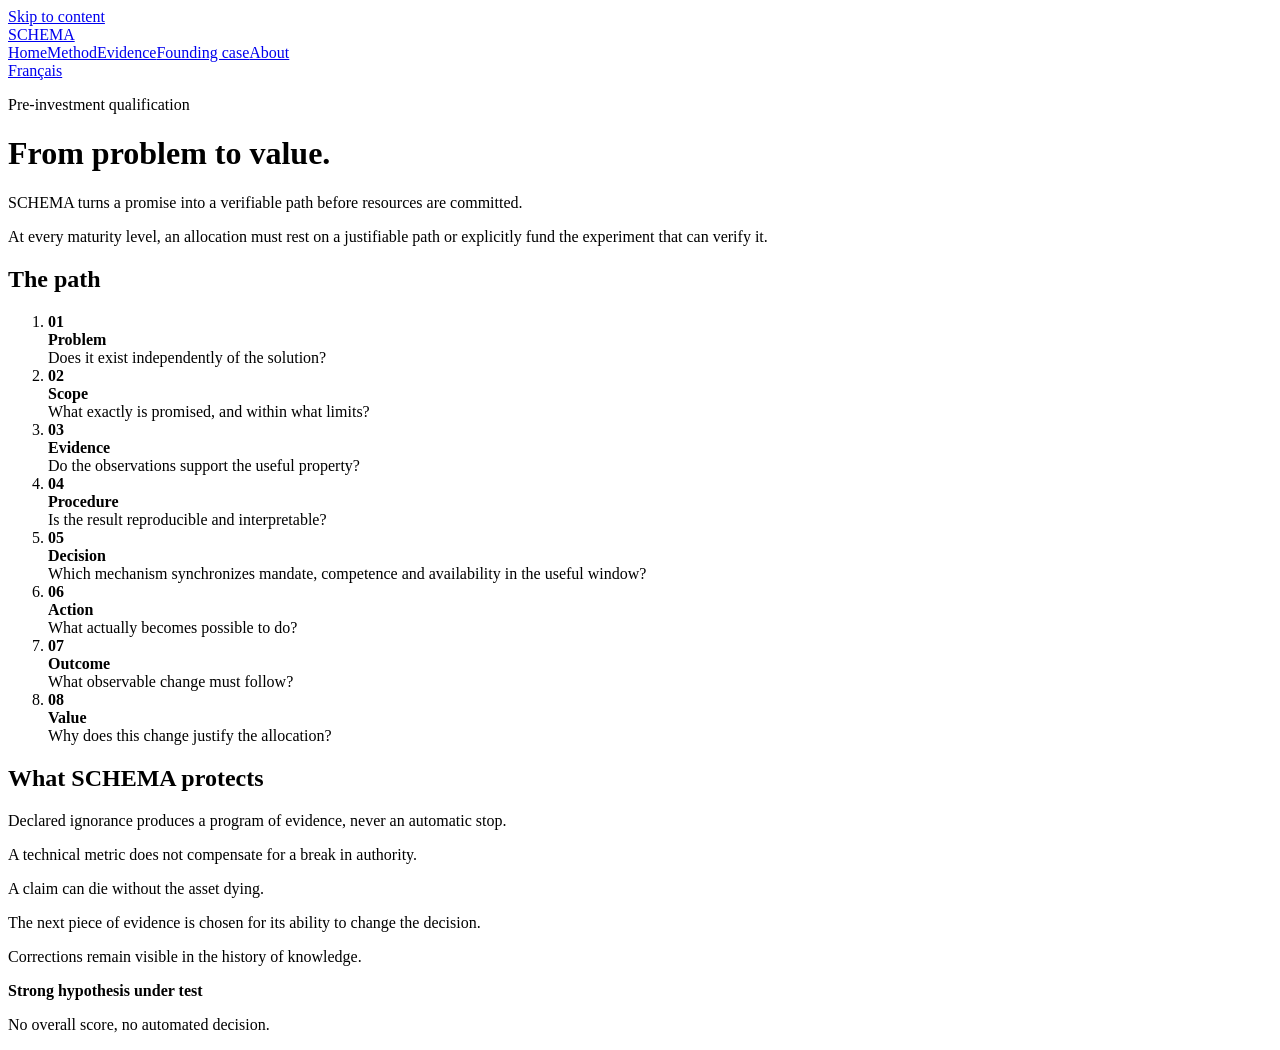
==== en/index.html @ be850913 "Publish bilingual SCHEMA methodology site" ====
<!doctype html>
<html lang="en">
<head>
  <meta charset="utf-8">
  <meta name="viewport" content="width=device-width, initial-scale=1">
  <meta name="robots" content="index,follow">
  <meta name="description" content="Turn a promise into a verifiable path before committing resources.">
  <title>From problem to value | SCHEMA</title>
  <link rel="alternate" hreflang="en" href="/schema-method/en/"><link rel="alternate" hreflang="fr" href="/schema-method/fr/">
  <link rel="alternate" hreflang="x-default" href="/schema-method/">
  <link rel="stylesheet" href="/schema-method/assets/theme.css">
</head>
<body>
  <a class="skip" href="#contenu">Skip to content</a>
  
  <header>
    <a class="brand" href="/schema-method/en/" aria-label="SCHEMA">SCHEMA</a>
    <nav aria-label="Main navigation"><a href="/schema-method/en/" aria-current="page">Home</a><a href="/schema-method/en/method/">Method</a><a href="/schema-method/en/evidence/">Evidence</a><a href="/schema-method/en/founding-case/">Founding case</a><a href="/schema-method/en/about/">About</a></nav>
    <div class="lang-zone"><a class="switch" href="/schema-method/fr/" lang="fr" hreflang="fr" aria-label="Switch to the French version of this page">Français</a></div>
  </header>
  <main id="contenu"><p class="eyebrow">Pre-investment qualification</p>
<h1>From problem to value.</h1>
<p class="lead">SCHEMA turns a promise into a verifiable path before resources are committed.</p>
<p class="thesis">At every maturity level, an allocation must rest on a justifiable path or explicitly fund the experiment that can verify it.</p>
<h2>The path</h2>
<ol class="chain"><li><b>01</b><div><strong>Problem</strong><br>Does it exist independently of the solution?</div></li><li><b>02</b><div><strong>Scope</strong><br>What exactly is promised, and within what limits?</div></li><li><b>03</b><div><strong>Evidence</strong><br>Do the observations support the useful property?</div></li><li><b>04</b><div><strong>Procedure</strong><br>Is the result reproducible and interpretable?</div></li><li><b>05</b><div><strong>Decision</strong><br>Which mechanism synchronizes mandate, competence and availability in the useful window?</div></li><li><b>06</b><div><strong>Action</strong><br>What actually becomes possible to do?</div></li><li><b>07</b><div><strong>Outcome</strong><br>What observable change must follow?</div></li><li><b>08</b><div><strong>Value</strong><br>Why does this change justify the allocation?</div></li></ol>
<h2>What SCHEMA protects</h2>
<div class="grid"><article class="card"><p>Declared ignorance produces a program of evidence, never an automatic stop.</p></article><article class="card"><p>A technical metric does not compensate for a break in authority.</p></article><article class="card"><p>A claim can die without the asset dying.</p></article><article class="card"><p>The next piece of evidence is chosen for its ability to change the decision.</p></article><article class="card"><p>Corrections remain visible in the history of knowledge.</p></article></div></main>
  <footer>
    <p><strong>Strong hypothesis under test</strong></p>
    <p>No overall score, no automated decision.</p>
  </footer>
</body>
</html>
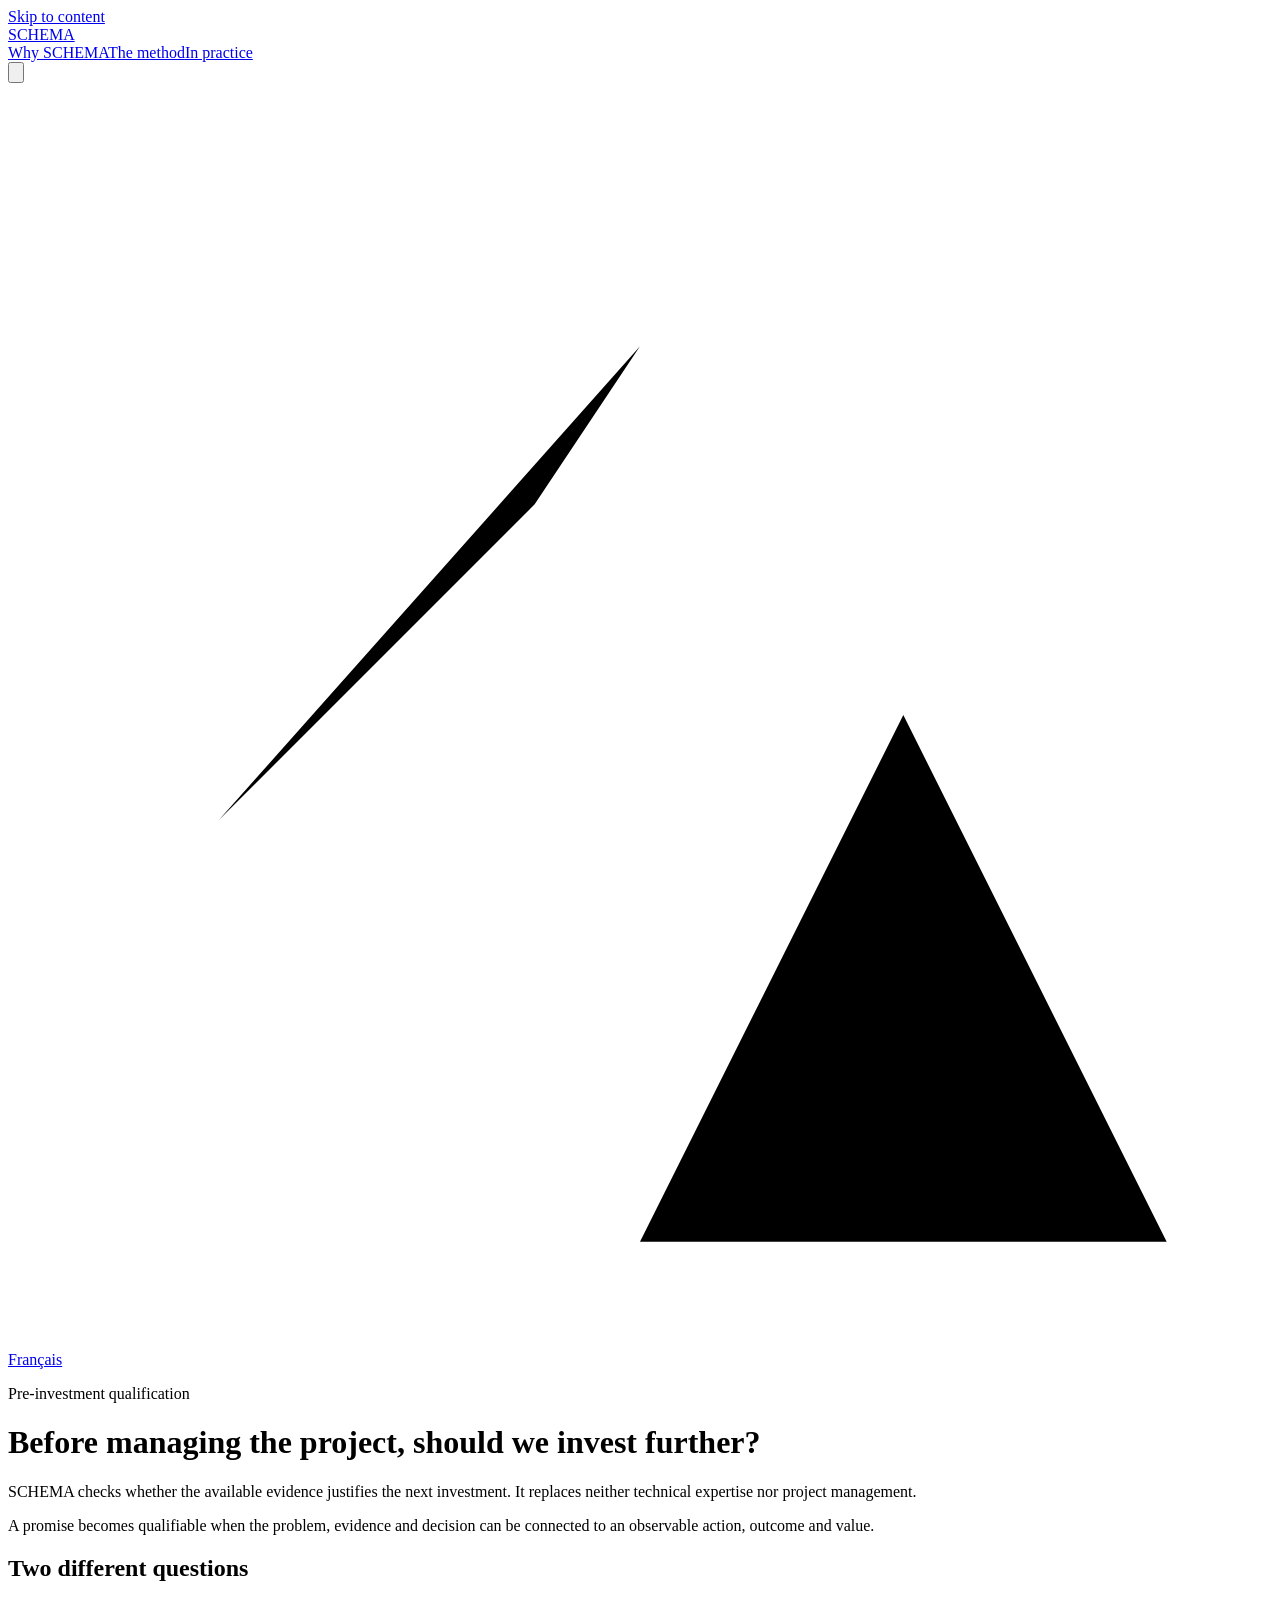
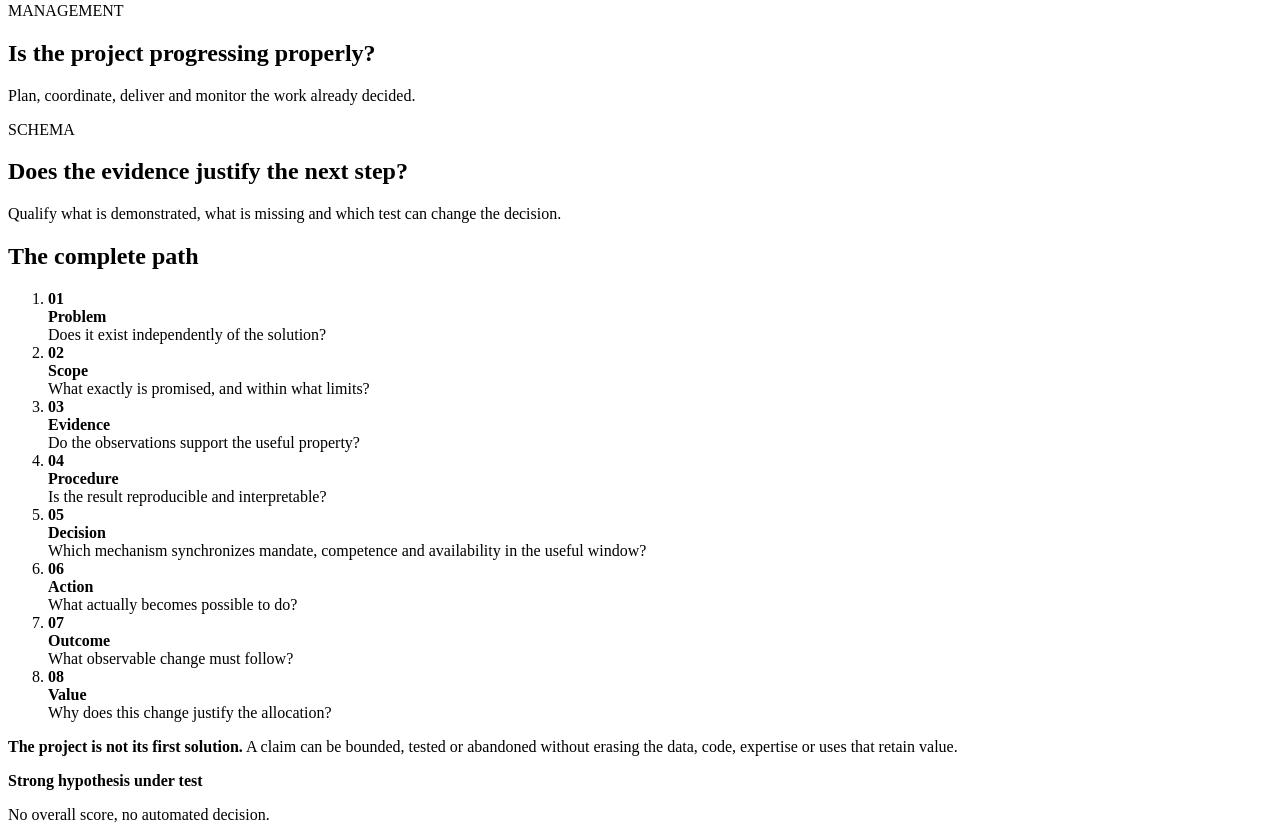
==== commit b104ea2f: "Prepare concise three-tab SCHEMA introduction" ====
--- a/en/index.html
+++ b/en/index.html
@@ -3,29 +3,33 @@
 <head>
   <meta charset="utf-8">
   <meta name="viewport" content="width=device-width, initial-scale=1">
+  <meta http-equiv="Content-Security-Policy" content="default-src 'none'; style-src 'self'; script-src 'self'; img-src 'self'; font-src 'self'; base-uri 'none'; form-action 'none'">
+  <meta name="referrer" content="no-referrer">
   <meta name="robots" content="index,follow">
-  <meta name="description" content="Turn a promise into a verifiable path before committing resources.">
-  <title>From problem to value | SCHEMA</title>
+  <meta name="description" content="Check that a promise forms a demonstrable path before committing more resources.">
+  <title>Pre-investment qualification | SCHEMA</title>
   <link rel="alternate" hreflang="en" href="/schema-method/en/"><link rel="alternate" hreflang="fr" href="/schema-method/fr/">
   <link rel="alternate" hreflang="x-default" href="/schema-method/">
   <link rel="stylesheet" href="/schema-method/assets/theme.css">
+  <script type="module" src="/schema-method/assets/app.mjs"></script>
 </head>
 <body>
   <a class="skip" href="#contenu">Skip to content</a>
   
   <header>
     <a class="brand" href="/schema-method/en/" aria-label="SCHEMA">SCHEMA</a>
-    <nav aria-label="Main navigation"><a href="/schema-method/en/" aria-current="page">Home</a><a href="/schema-method/en/method/">Method</a><a href="/schema-method/en/evidence/">Evidence</a><a href="/schema-method/en/founding-case/">Founding case</a><a href="/schema-method/en/about/">About</a></nav>
-    <div class="lang-zone"><a class="switch" href="/schema-method/fr/" lang="fr" hreflang="fr" aria-label="Switch to the French version of this page">Français</a></div>
+    <nav aria-label="Main navigation"><a href="/schema-method/en/" aria-current="page">Why SCHEMA</a><a href="/schema-method/en/method/">The method</a><a href="/schema-method/en/in-practice/">In practice</a></nav>
+    <div class="lang-zone"><button class="appearance-switch" type="button" role="switch" data-theme-toggle aria-checked="false" aria-label="Change theme" title="Change theme"><span class="appearance-check"><span class="appearance-icons"><svg class="sun" viewBox="0 0 24 24" aria-hidden="true"><circle cx="12" cy="12" r="4"/><path d="M12 2v2M12 20v2M4.93 4.93l1.41 1.41M17.66 17.66l1.41 1.41M2 12h2M20 12h2M6.34 17.66l-1.41 1.41M19.07 4.93l-1.41 1.41"/></svg><svg class="moon" viewBox="0 0 24 24" aria-hidden="true"><path d="M12 3a6 6 0 0 0 9 9 9 9 0 1 1-9-9Z"/></svg></span></span></button><a class="language-switch" href="/schema-method/fr/" lang="fr" hreflang="fr" aria-label="Switch to the French version of this page" title="Français"><svg viewBox="0 0 24 24" aria-hidden="true"><path d="m5 8 6 6M4 14l6-6 2-3M2 5h12M7 2h1M22 22l-5-10-5 10M14 18h6"/></svg><span class="sr-only">Français</span></a></div>
   </header>
   <main id="contenu"><p class="eyebrow">Pre-investment qualification</p>
-<h1>From problem to value.</h1>
-<p class="lead">SCHEMA turns a promise into a verifiable path before resources are committed.</p>
-<p class="thesis">At every maturity level, an allocation must rest on a justifiable path or explicitly fund the experiment that can verify it.</p>
-<h2>The path</h2>
+<h1>Before managing the project, should we invest further?</h1>
+<p class="lead">SCHEMA checks whether the available evidence justifies the next investment. It replaces neither technical expertise nor project management.</p>
+<p class="thesis">A promise becomes qualifiable when the problem, evidence and decision can be connected to an observable action, outcome and value.</p>
+<h2>Two different questions</h2>
+<div class="grid"><article class="card"><span class="number">MANAGEMENT</span><h2>Is the project progressing properly?</h2><p>Plan, coordinate, deliver and monitor the work already decided.</p></article><article class="card"><span class="number">SCHEMA</span><h2>Does the evidence justify the next step?</h2><p>Qualify what is demonstrated, what is missing and which test can change the decision.</p></article></div>
+<h2>The complete path</h2>
 <ol class="chain"><li><b>01</b><div><strong>Problem</strong><br>Does it exist independently of the solution?</div></li><li><b>02</b><div><strong>Scope</strong><br>What exactly is promised, and within what limits?</div></li><li><b>03</b><div><strong>Evidence</strong><br>Do the observations support the useful property?</div></li><li><b>04</b><div><strong>Procedure</strong><br>Is the result reproducible and interpretable?</div></li><li><b>05</b><div><strong>Decision</strong><br>Which mechanism synchronizes mandate, competence and availability in the useful window?</div></li><li><b>06</b><div><strong>Action</strong><br>What actually becomes possible to do?</div></li><li><b>07</b><div><strong>Outcome</strong><br>What observable change must follow?</div></li><li><b>08</b><div><strong>Value</strong><br>Why does this change justify the allocation?</div></li></ol>
-<h2>What SCHEMA protects</h2>
-<div class="grid"><article class="card"><p>Declared ignorance produces a program of evidence, never an automatic stop.</p></article><article class="card"><p>A technical metric does not compensate for a break in authority.</p></article><article class="card"><p>A claim can die without the asset dying.</p></article><article class="card"><p>The next piece of evidence is chosen for its ability to change the decision.</p></article><article class="card"><p>Corrections remain visible in the history of knowledge.</p></article></div></main>
+<div class="callout"><p><strong>The project is not its first solution.</strong> A claim can be bounded, tested or abandoned without erasing the data, code, expertise or uses that retain value.</p></div></main>
   <footer>
     <p><strong>Strong hypothesis under test</strong></p>
     <p>No overall score, no automated decision.</p>
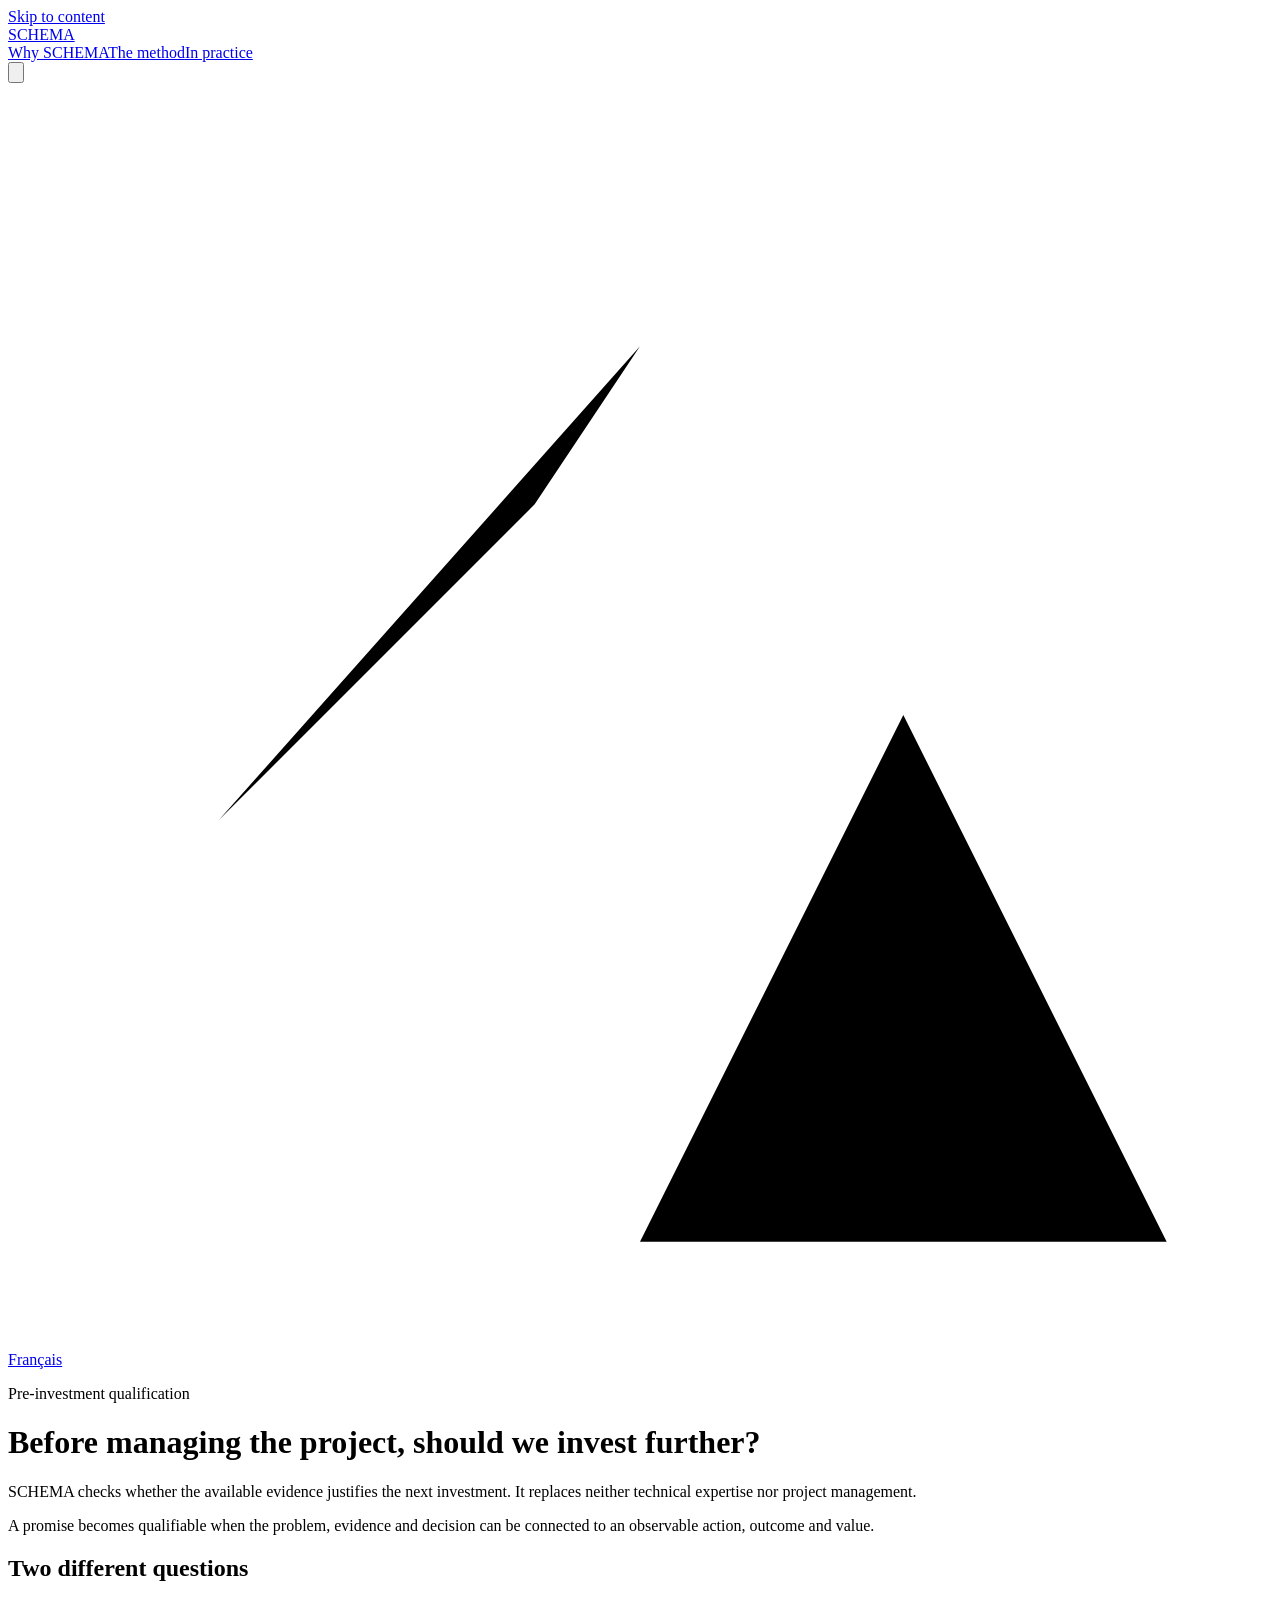
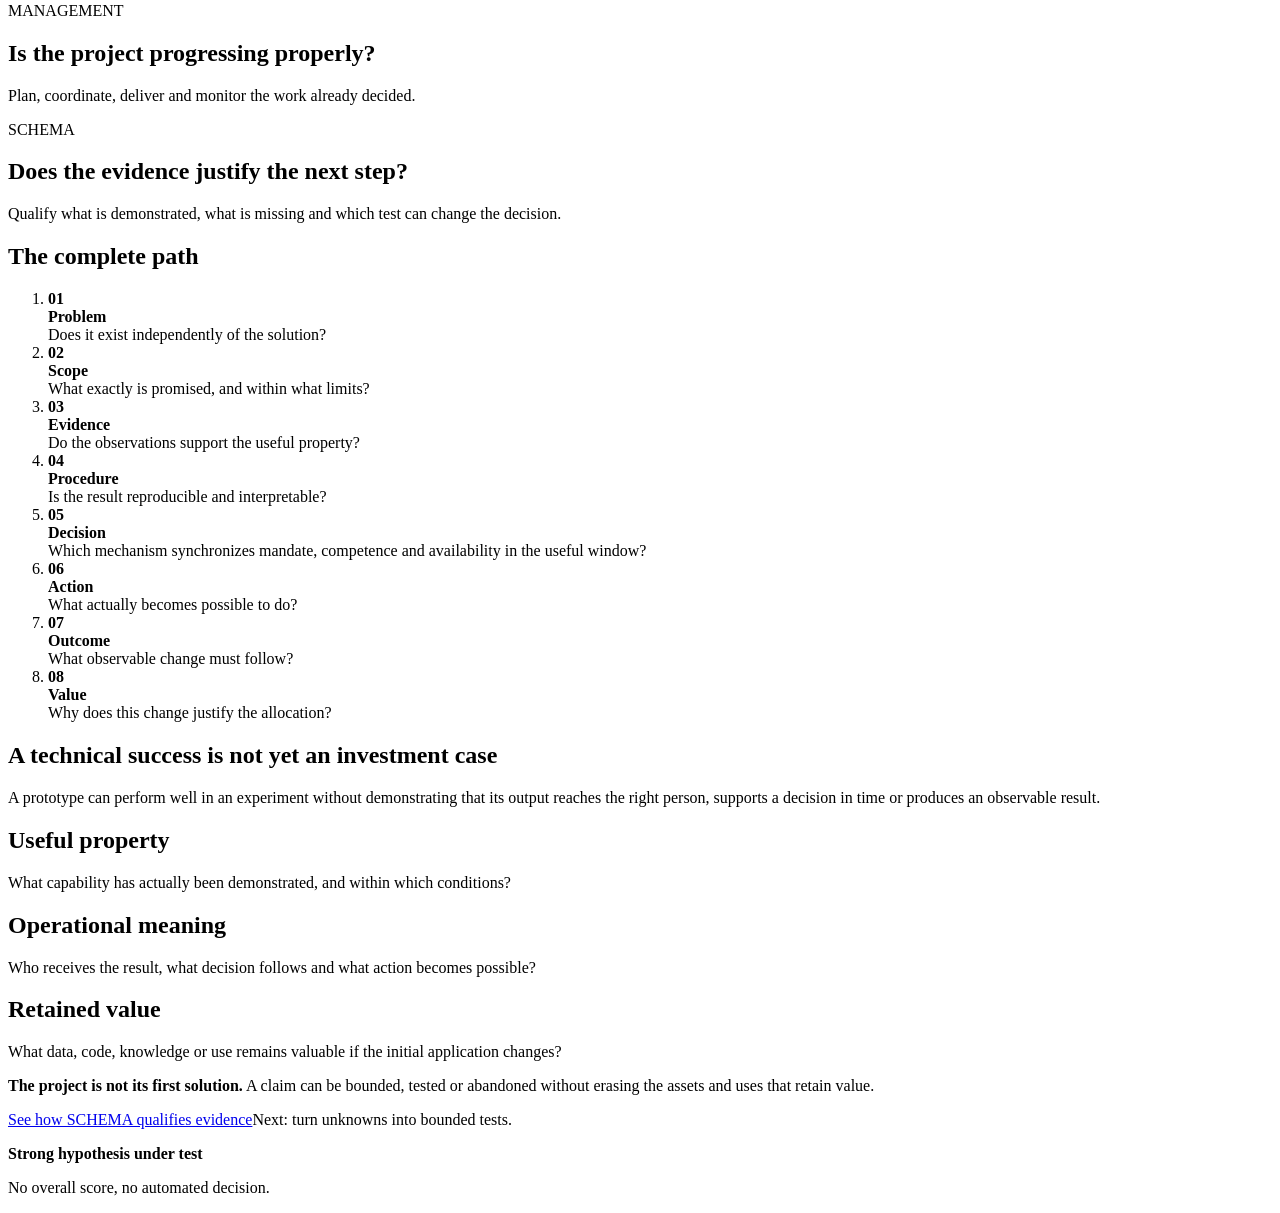
==== commit 67556750: "Clarify SCHEMA roles checkpoints and investment narrative" ====
--- a/en/index.html
+++ b/en/index.html
@@ -29,7 +29,11 @@
 <div class="grid"><article class="card"><span class="number">MANAGEMENT</span><h2>Is the project progressing properly?</h2><p>Plan, coordinate, deliver and monitor the work already decided.</p></article><article class="card"><span class="number">SCHEMA</span><h2>Does the evidence justify the next step?</h2><p>Qualify what is demonstrated, what is missing and which test can change the decision.</p></article></div>
 <h2>The complete path</h2>
 <ol class="chain"><li><b>01</b><div><strong>Problem</strong><br>Does it exist independently of the solution?</div></li><li><b>02</b><div><strong>Scope</strong><br>What exactly is promised, and within what limits?</div></li><li><b>03</b><div><strong>Evidence</strong><br>Do the observations support the useful property?</div></li><li><b>04</b><div><strong>Procedure</strong><br>Is the result reproducible and interpretable?</div></li><li><b>05</b><div><strong>Decision</strong><br>Which mechanism synchronizes mandate, competence and availability in the useful window?</div></li><li><b>06</b><div><strong>Action</strong><br>What actually becomes possible to do?</div></li><li><b>07</b><div><strong>Outcome</strong><br>What observable change must follow?</div></li><li><b>08</b><div><strong>Value</strong><br>Why does this change justify the allocation?</div></li></ol>
-<div class="callout"><p><strong>The project is not its first solution.</strong> A claim can be bounded, tested or abandoned without erasing the data, code, expertise or uses that retain value.</p></div></main>
+<h2>A technical success is not yet an investment case</h2>
+<p>A prototype can perform well in an experiment without demonstrating that its output reaches the right person, supports a decision in time or produces an observable result.</p>
+<div class="grid"><article class="card"><h2>Useful property</h2><p>What capability has actually been demonstrated, and within which conditions?</p></article><article class="card"><h2>Operational meaning</h2><p>Who receives the result, what decision follows and what action becomes possible?</p></article><article class="card"><h2>Retained value</h2><p>What data, code, knowledge or use remains valuable if the initial application changes?</p></article></div>
+<div class="callout"><p><strong>The project is not its first solution.</strong> A claim can be bounded, tested or abandoned without erasing the assets and uses that retain value.</p></div>
+<div class="cta-row"><a class="cta-primary" href="/schema-method/en/method/">See how SCHEMA qualifies evidence</a><span>Next: turn unknowns into bounded tests.</span></div></main>
   <footer>
     <p><strong>Strong hypothesis under test</strong></p>
     <p>No overall score, no automated decision.</p>
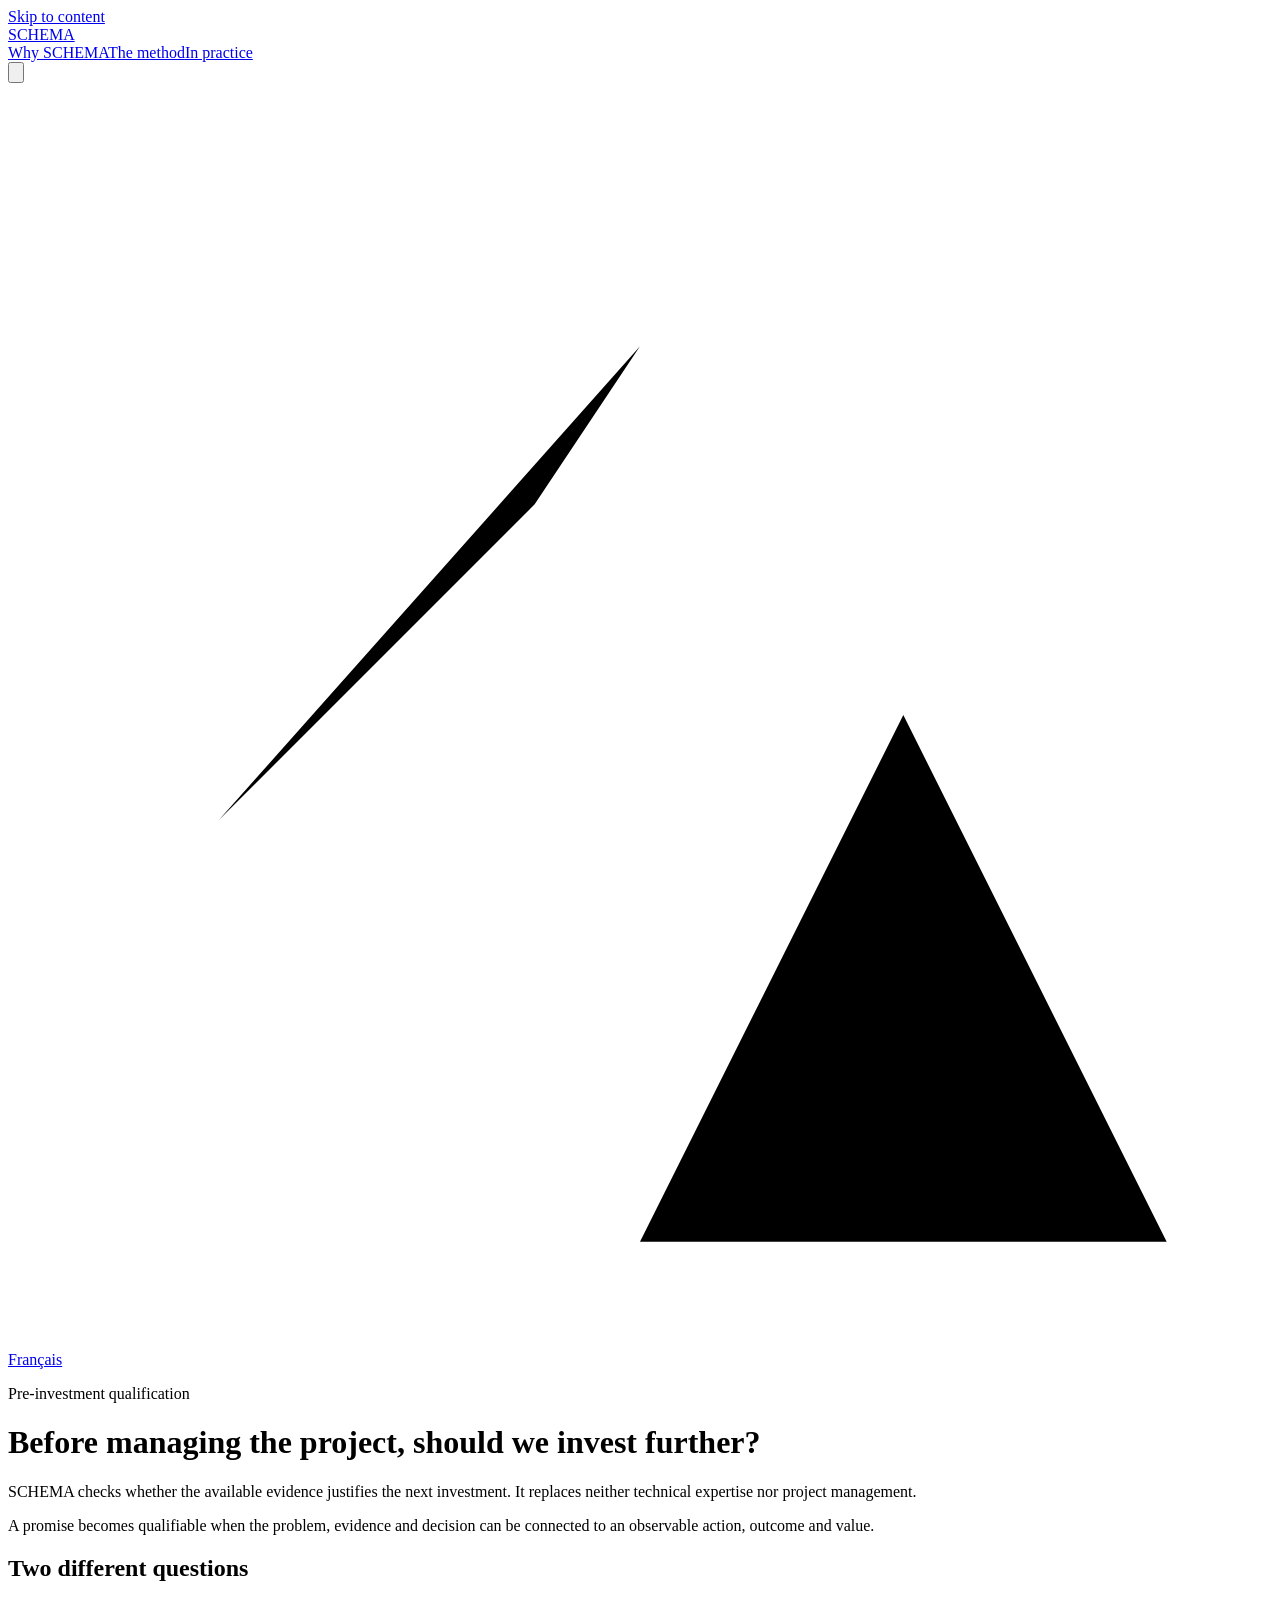
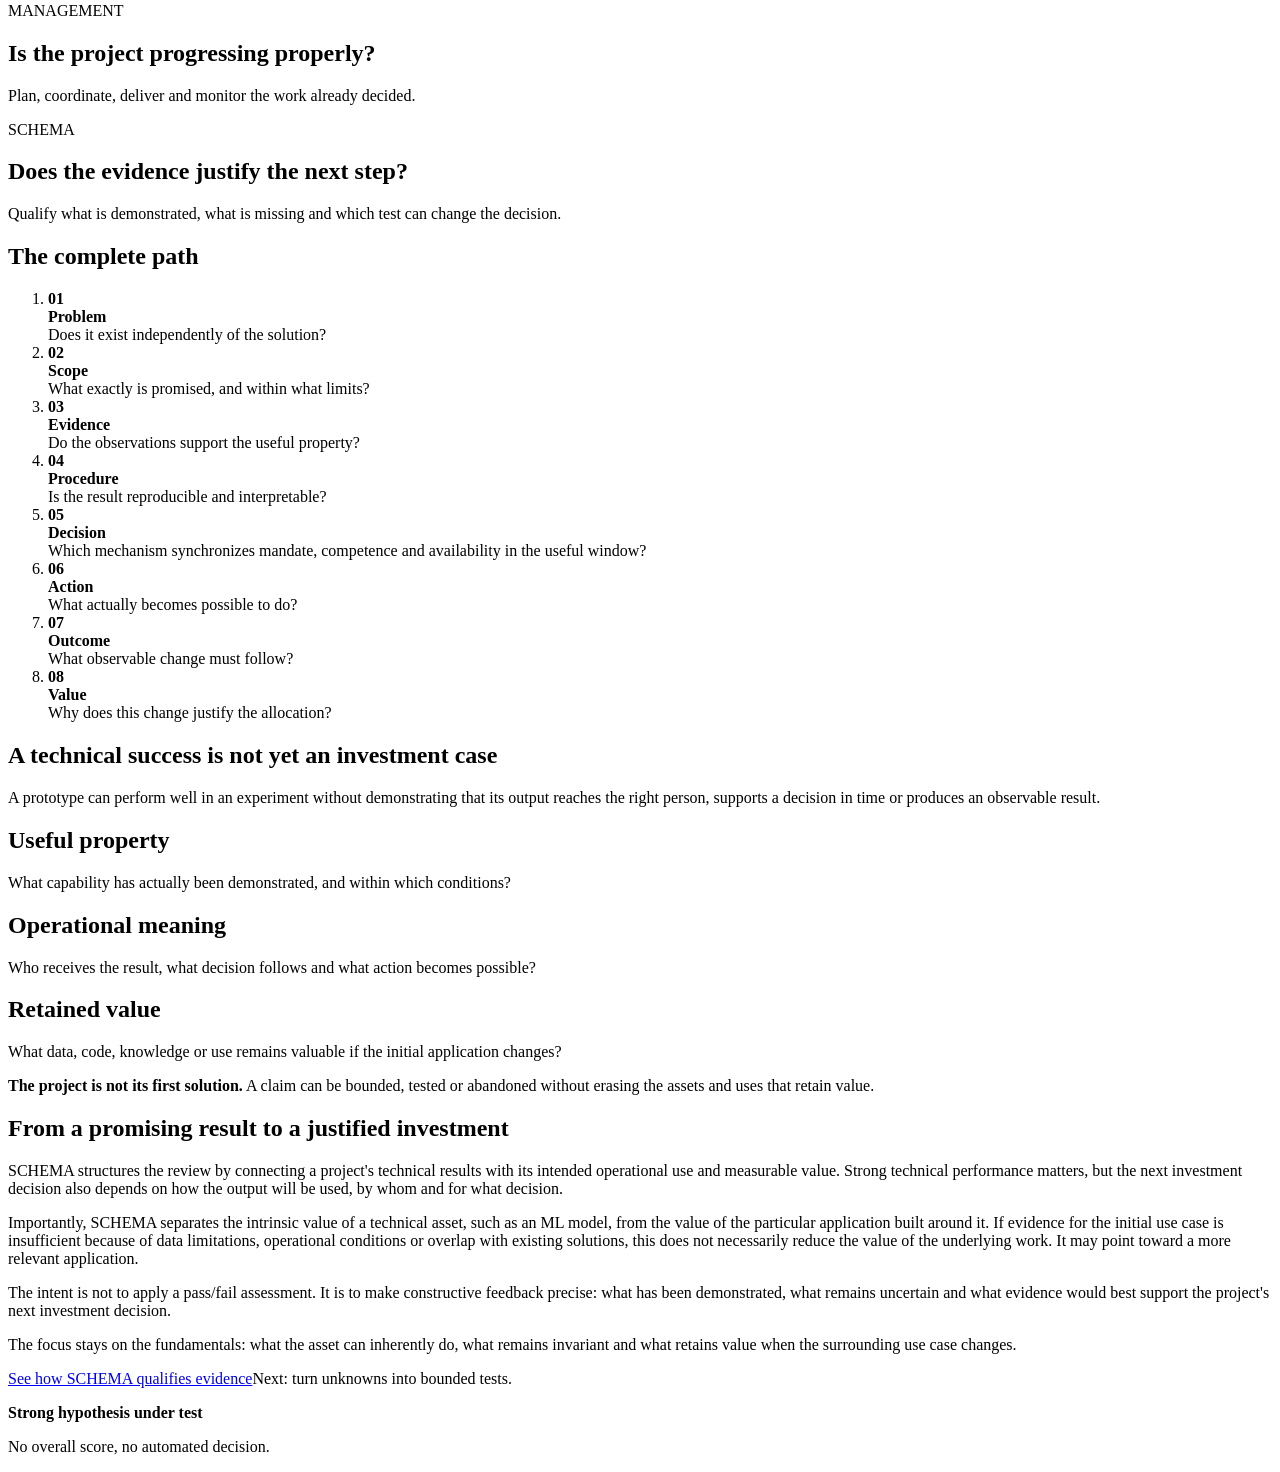
==== commit 6d5b5365: "Expand SCHEMA explanations after decision callouts" ====
--- a/en/index.html
+++ b/en/index.html
@@ -33,6 +33,11 @@
 <p>A prototype can perform well in an experiment without demonstrating that its output reaches the right person, supports a decision in time or produces an observable result.</p>
 <div class="grid"><article class="card"><h2>Useful property</h2><p>What capability has actually been demonstrated, and within which conditions?</p></article><article class="card"><h2>Operational meaning</h2><p>Who receives the result, what decision follows and what action becomes possible?</p></article><article class="card"><h2>Retained value</h2><p>What data, code, knowledge or use remains valuable if the initial application changes?</p></article></div>
 <div class="callout"><p><strong>The project is not its first solution.</strong> A claim can be bounded, tested or abandoned without erasing the assets and uses that retain value.</p></div>
+<h2>From a promising result to a justified investment</h2>
+<p>SCHEMA structures the review by connecting a project's technical results with its intended operational use and measurable value. Strong technical performance matters, but the next investment decision also depends on how the output will be used, by whom and for what decision.</p>
+<p>Importantly, SCHEMA separates the intrinsic value of a technical asset, such as an ML model, from the value of the particular application built around it. If evidence for the initial use case is insufficient because of data limitations, operational conditions or overlap with existing solutions, this does not necessarily reduce the value of the underlying work. It may point toward a more relevant application.</p>
+<p>The intent is not to apply a pass/fail assessment. It is to make constructive feedback precise: what has been demonstrated, what remains uncertain and what evidence would best support the project's next investment decision.</p>
+<p>The focus stays on the fundamentals: what the asset can inherently do, what remains invariant and what retains value when the surrounding use case changes.</p>
 <div class="cta-row"><a class="cta-primary" href="/schema-method/en/method/">See how SCHEMA qualifies evidence</a><span>Next: turn unknowns into bounded tests.</span></div></main>
   <footer>
     <p><strong>Strong hypothesis under test</strong></p>
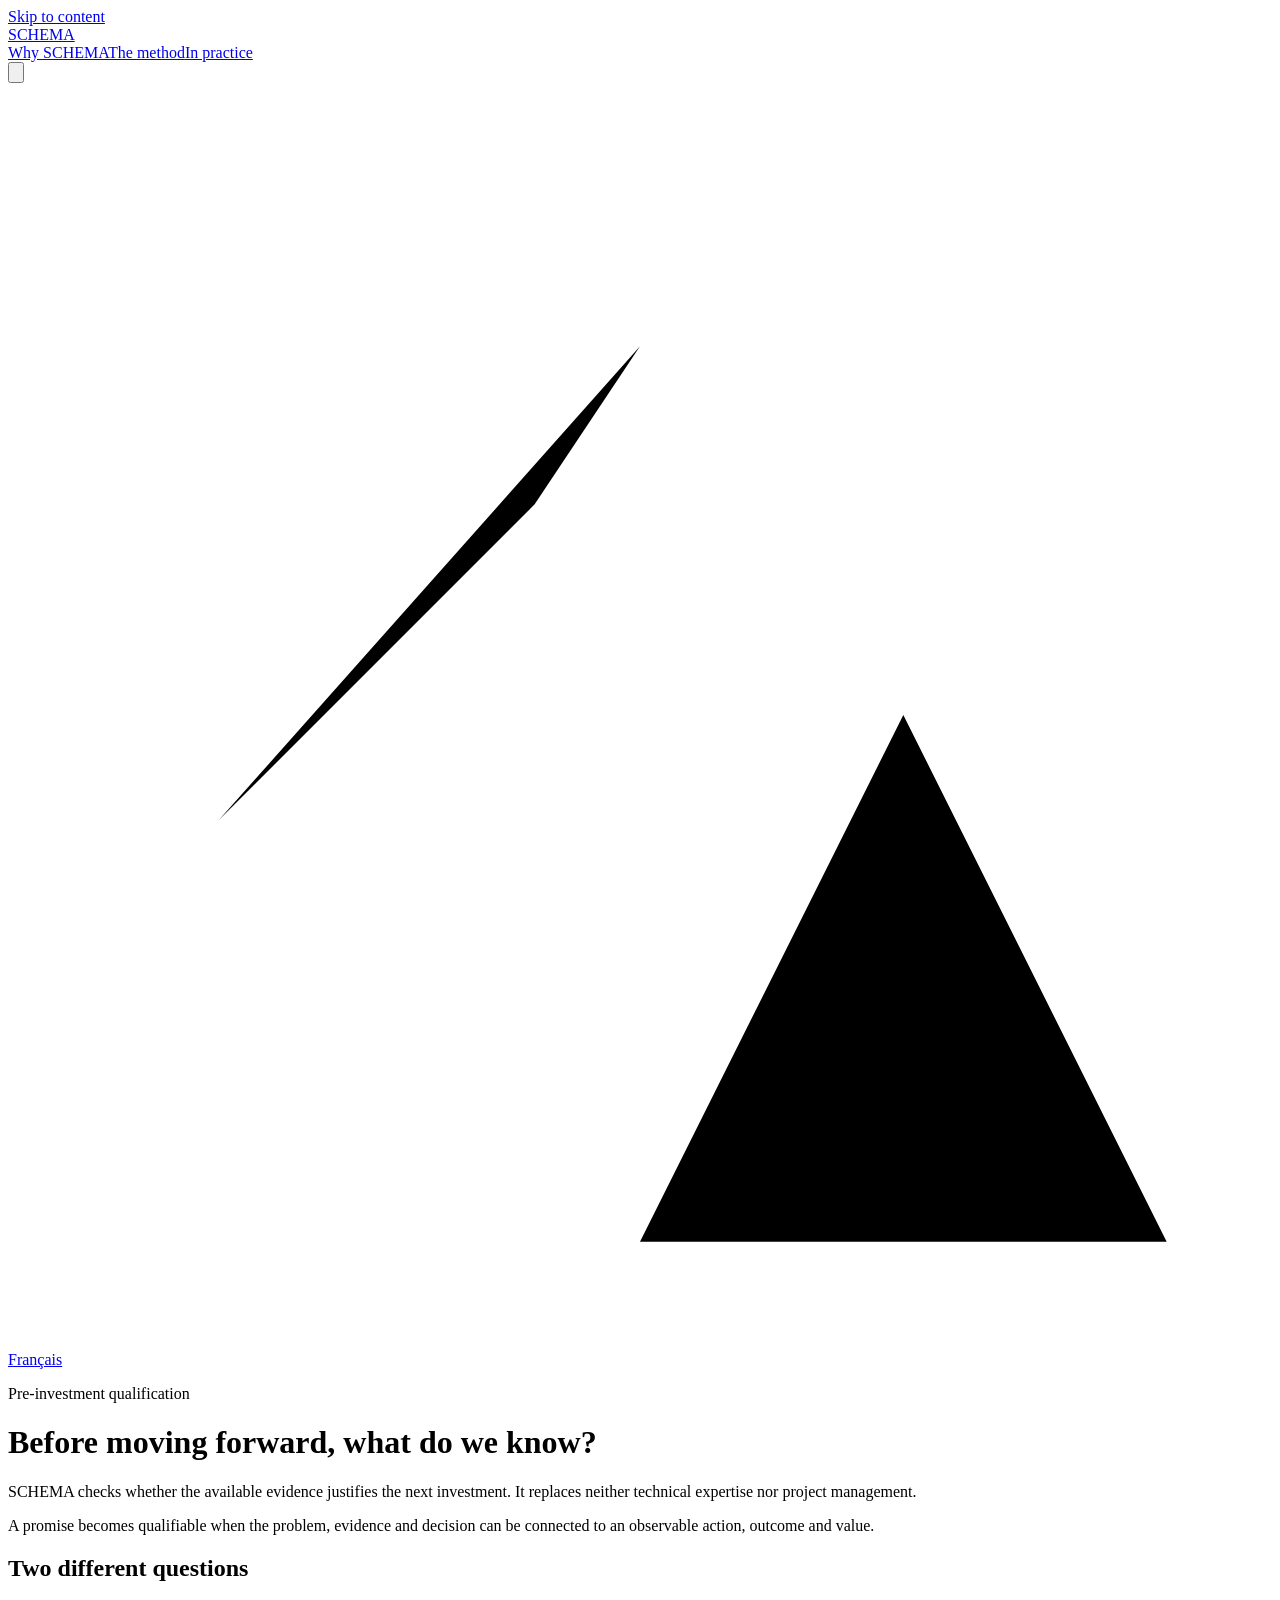
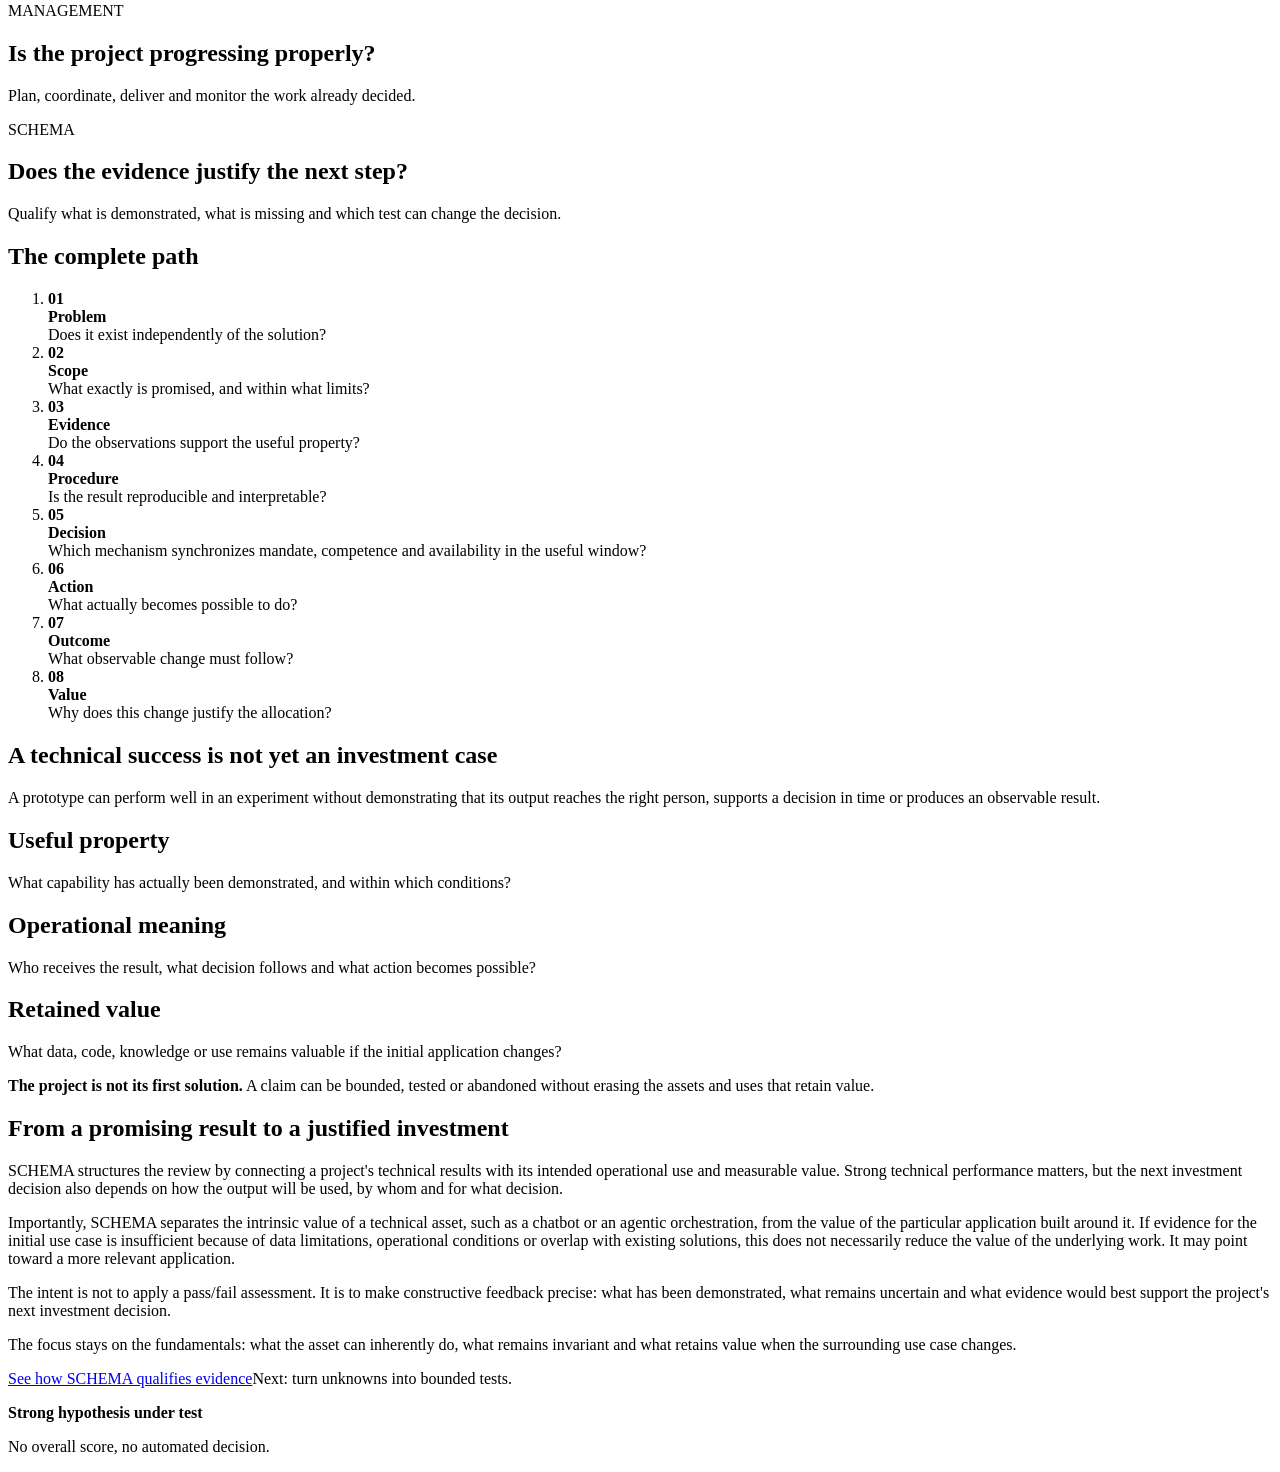
==== commit 0edb4ba9: "Add manual SCHEMA checkpoint download" ====
--- a/en/index.html
+++ b/en/index.html
@@ -22,7 +22,7 @@
     <div class="lang-zone"><button class="appearance-switch" type="button" role="switch" data-theme-toggle aria-checked="false" aria-label="Change theme" title="Change theme"><span class="appearance-check"><span class="appearance-icons"><svg class="sun" viewBox="0 0 24 24" aria-hidden="true"><circle cx="12" cy="12" r="4"/><path d="M12 2v2M12 20v2M4.93 4.93l1.41 1.41M17.66 17.66l1.41 1.41M2 12h2M20 12h2M6.34 17.66l-1.41 1.41M19.07 4.93l-1.41 1.41"/></svg><svg class="moon" viewBox="0 0 24 24" aria-hidden="true"><path d="M12 3a6 6 0 0 0 9 9 9 9 0 1 1-9-9Z"/></svg></span></span></button><a class="language-switch" href="/schema-method/fr/" lang="fr" hreflang="fr" aria-label="Switch to the French version of this page" title="Français"><svg viewBox="0 0 24 24" aria-hidden="true"><path d="m5 8 6 6M4 14l6-6 2-3M2 5h12M7 2h1M22 22l-5-10-5 10M14 18h6"/></svg><span class="sr-only">Français</span></a></div>
   </header>
   <main id="contenu"><p class="eyebrow">Pre-investment qualification</p>
-<h1>Before managing the project, should we invest further?</h1>
+<h1>Before moving forward, what do we know?</h1>
 <p class="lead">SCHEMA checks whether the available evidence justifies the next investment. It replaces neither technical expertise nor project management.</p>
 <p class="thesis">A promise becomes qualifiable when the problem, evidence and decision can be connected to an observable action, outcome and value.</p>
 <h2>Two different questions</h2>
@@ -35,7 +35,7 @@
 <div class="callout"><p><strong>The project is not its first solution.</strong> A claim can be bounded, tested or abandoned without erasing the assets and uses that retain value.</p></div>
 <h2>From a promising result to a justified investment</h2>
 <p>SCHEMA structures the review by connecting a project's technical results with its intended operational use and measurable value. Strong technical performance matters, but the next investment decision also depends on how the output will be used, by whom and for what decision.</p>
-<p>Importantly, SCHEMA separates the intrinsic value of a technical asset, such as an ML model, from the value of the particular application built around it. If evidence for the initial use case is insufficient because of data limitations, operational conditions or overlap with existing solutions, this does not necessarily reduce the value of the underlying work. It may point toward a more relevant application.</p>
+<p>Importantly, SCHEMA separates the intrinsic value of a technical asset, such as a chatbot or an agentic orchestration, from the value of the particular application built around it. If evidence for the initial use case is insufficient because of data limitations, operational conditions or overlap with existing solutions, this does not necessarily reduce the value of the underlying work. It may point toward a more relevant application.</p>
 <p>The intent is not to apply a pass/fail assessment. It is to make constructive feedback precise: what has been demonstrated, what remains uncertain and what evidence would best support the project's next investment decision.</p>
 <p>The focus stays on the fundamentals: what the asset can inherently do, what remains invariant and what retains value when the surrounding use case changes.</p>
 <div class="cta-row"><a class="cta-primary" href="/schema-method/en/method/">See how SCHEMA qualifies evidence</a><span>Next: turn unknowns into bounded tests.</span></div></main>
